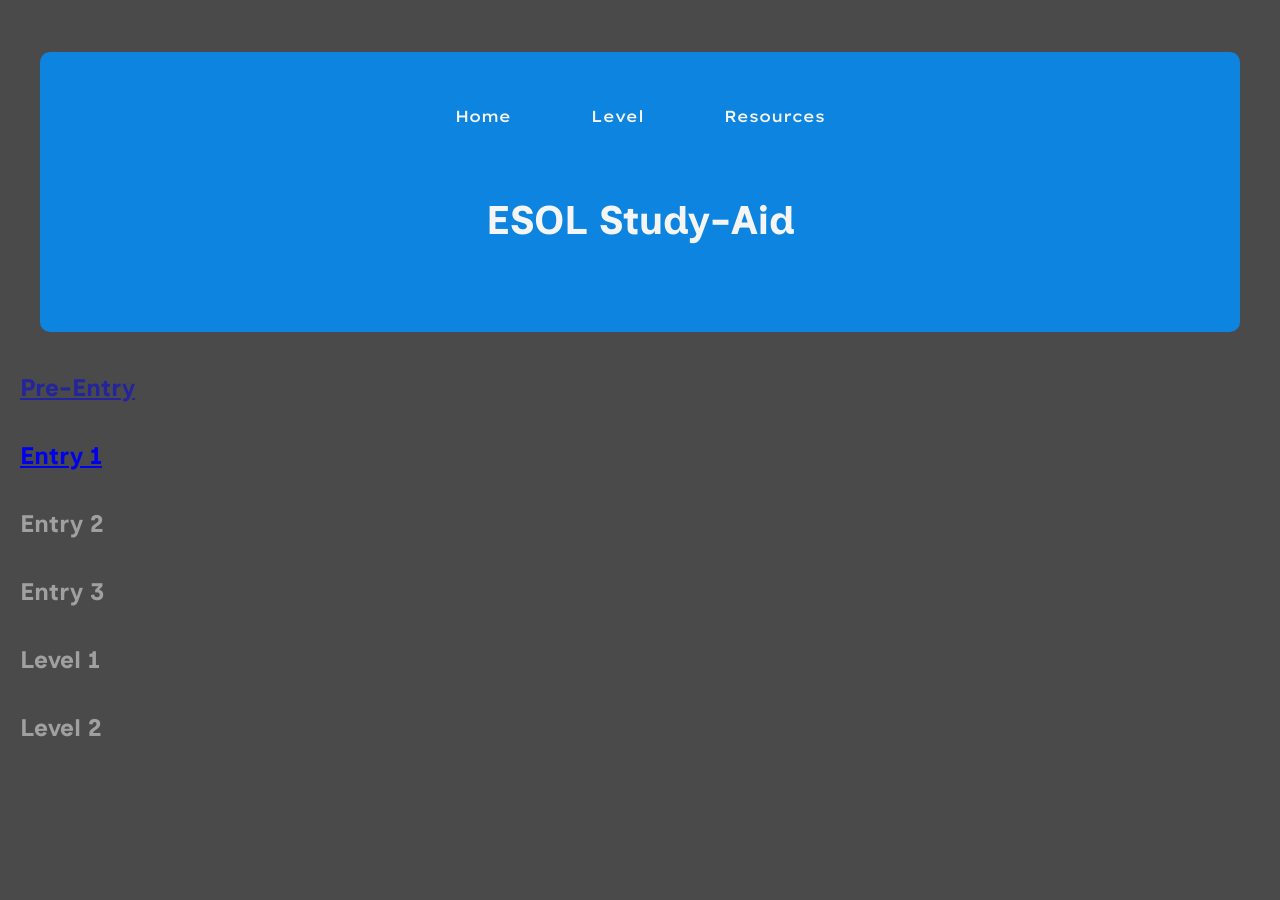
==== index.html @ 905150cc "first page started - CSS to be finished on home page buttons. Next: begin layout and CCS for Level l" ====
<!DOCTYPE html>
<html lang="en">
<head>
    <meta charset="UTF-8">
    <meta name="viewport" content="width=device-width, initial-scale=1.0">
    <title>ESOL Study-Aid</title>
    <link rel="stylesheet" href="styles.css">
</head>
<body>    
    <header>

        <nav>
            <ul>
                <li><a href="index.html">Home</a></li>
                <li><a href="index.html">Level</a></li>
                <li><a href="index.html">Resources</a></li>
            </ul>
        </nav>

        <h1 class="site-title">ESOL Study-Aid</h1>

    </header>


    <div class="flex-container">
        
        <div class="flex-item pre-entry" id="pre-entry">
            <a href="pe-index.html">
                <h2>Pre-Entry</h2>
            </a>
        </div>


        <div class="flex-item entry-1" id="entry-1">
            <a href="e1-index.html">
                <h2>Entry 1</h2>
            </a>
        </div>

        <div class="flex-item inactive" id="entry-2">
            <h2>Entry 2</h2>
        </div>

        <div class="flex-item inactive" id="entry-3">
            <h2>Entry 3</h2>
        </div>

        <div class="flex-item inactive" id="level-1">
            <h2>Level 1</h2>
        </div>

        <div class="flex-item inactive" id="level-2">
            <h2>Level 2</h2>
        </div>

    </div>
    
</body>
</html>
---- styles.css ----
/*     Import Google Fonts   */
@import url('https://fonts.googleapis.com/css2?family=Lexend+Exa:wght@100..900&display=swap');
@import url('https://fonts.googleapis.com/css2?family=Inclusive+Sans:ital,wght@0,300..700;1,300..700&family=Lexend+Exa:wght@100..900&display=swap');

/*     Global Styles   */
:root {
    --base-color: #494a49;
    --base-header-color: #0d85e0;
    --highlight-color: #fcc203;
    --text-color: #f5f5f5;
    --primary-color: #ff6f61;
    --secondary-color: #4caf50;
    --color-1: #ff6f61;
    --color-2: #4caf50;
    --color-3: #2196f3;
}

/*     Reset Styles (spacings/layout   */
* {
    margin: 0;
    padding: 0; 
    box-sizing: border-box;
}

html {
    font-family: 'Lexend Exa', sans-serif;
    font-size: 16px;
    color: var(--text-color);
}

body {
    background-color: var(--base-color);
    line-height: 2;
    padding: 20px;
}

h1, h2, h3, h4, h5, h6 {
    font-family: 'Inclusive Sans', sans-serif;
    margin-bottom: 20px;
}

nav {
    margin: 1em auto 3em auto;
    width: min(1000px, 100%);
}

nav ul {
    display: flex;
    justify-content: center;
    list-style: none;
    gap: 5em;
}

nav a {
    text-decoration: none;
    color: var(--text-color);
    font-weight: 500;
}

nav a:hover {
    text-decoration: underline;
    color: var(--highlight-color);
    transition: color 0.3s ease;
}

header, section {
    margin: 2em auto;
    width: min(75em, 100%);
    background-color: var(--base-header-color);
    padding: min(2em, 15%);
    border-radius: 10px;
}

.site-title {
    font-size: 2.5rem;
    text-align: center;
    margin-bottom: 1em;
}

.flex-item.inactive {
            opacity: 0.5;
            pointer-events: none;
            filter: grayscale(100%);
}

.flex-item.pre-entry {
            opacity: 0.5;
            color: var(--text-color);
}
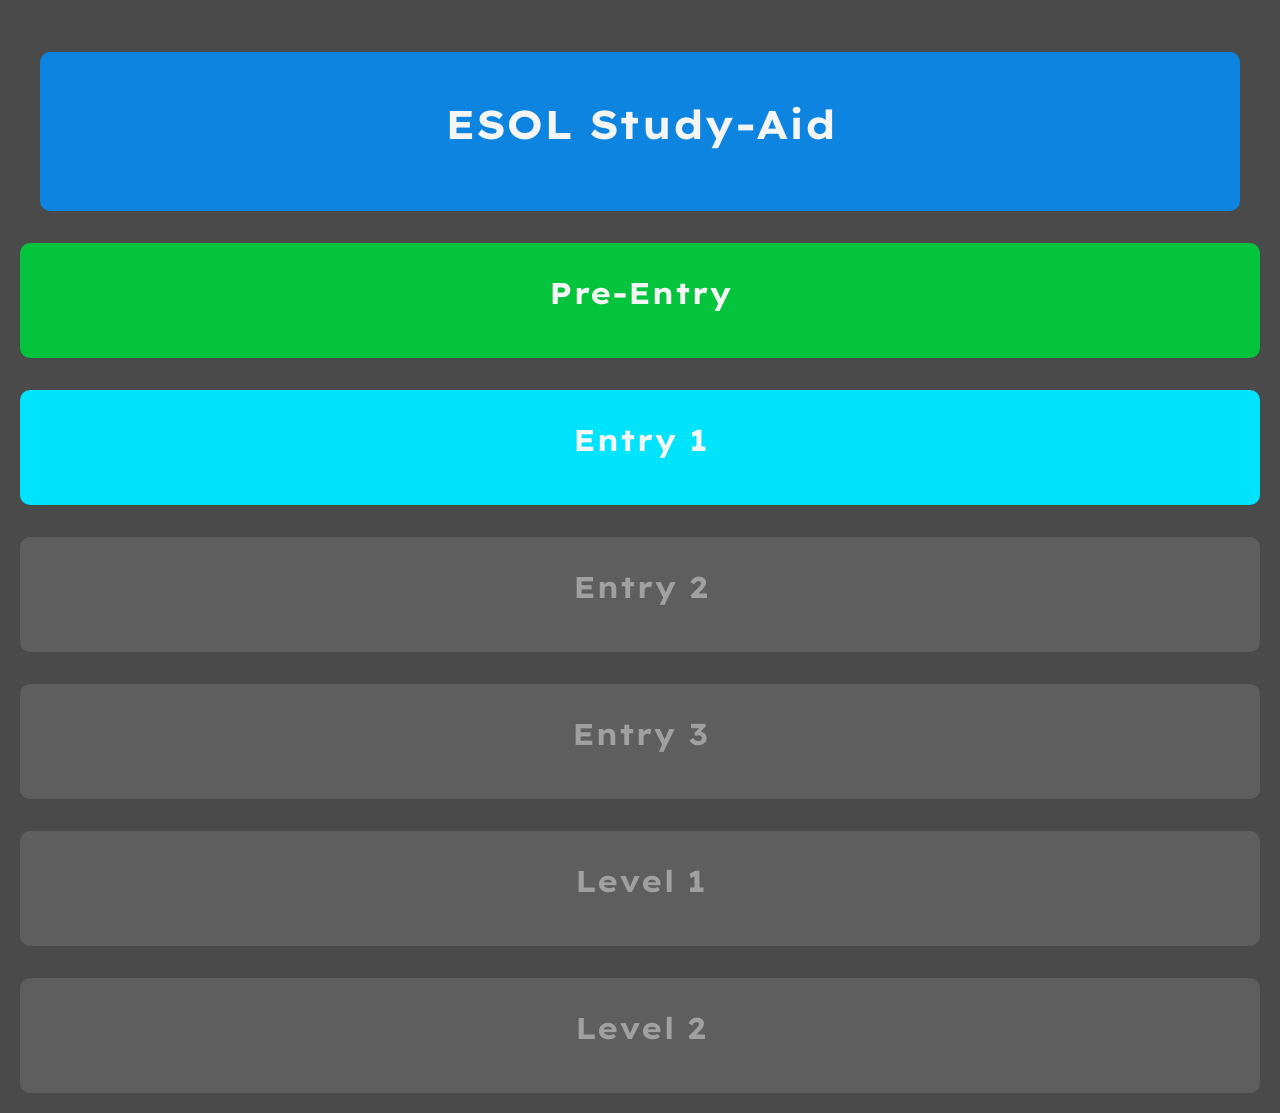
==== commit 8c0c8dc0: "comp: basic navigation and styling for index, level and resouce pages. /next: review media queries f" ====
--- a/index.html
+++ b/index.html
@@ -9,13 +9,13 @@
 <body>    
     <header>
 
-        <nav>
+        <!-- <nav>
             <ul>
                 <li><a href="index.html">Home</a></li>
                 <li><a href="index.html">Level</a></li>
                 <li><a href="index.html">Resources</a></li>
             </ul>
-        </nav>
+        </nav> -->
 
         <h1 class="site-title">ESOL Study-Aid</h1>
 
@@ -25,14 +25,13 @@
     <div class="flex-container">
         
         <div class="flex-item pre-entry" id="pre-entry">
-            <a href="pe-index.html">
+            <a href="level/pe-index.html">
                 <h2>Pre-Entry</h2>
             </a>
         </div>
 
-
         <div class="flex-item entry-1" id="entry-1">
-            <a href="e1-index.html">
+            <a href="level/e1-index.html">
                 <h2>Entry 1</h2>
             </a>
         </div>
--- a/styles.css
+++ b/styles.css
@@ -8,11 +8,24 @@
     --base-header-color: #0d85e0;
     --highlight-color: #fcc203;
     --text-color: #f5f5f5;
-    --primary-color: #ff6f61;
-    --secondary-color: #4caf50;
-    --color-1: #ff6f61;
-    --color-2: #4caf50;
-    --color-3: #2196f3;
+
+    --color-PE: #04c43e;
+    --secondary-color-PE: #8bf7ab;
+
+    --color-E1: #00e3fc;
+    --secondary-color-E1: #82e9f5;
+    
+    --color-E2: #fc9700;
+    --secondary-color-E2: #fce38b;
+
+    --color-E3: #fc6100;
+    --secondary-color-E3: #fce38b;
+
+    --color-L1: #fc2e00;
+    --secondary-color-L1: #fce38b;
+
+    --color-L2: #fc0076;
+    --secondary-color-L2: #fce38b;
 }
 
 /*     Reset Styles (spacings/layout   */
@@ -22,6 +35,8 @@
     box-sizing: border-box;
 }
 
+/*     Base Styles   */
+
 html {
     font-family: 'Lexend Exa', sans-serif;
     font-size: 16px;
@@ -30,13 +45,14 @@
 
 body {
     background-color: var(--base-color);
+    font-family: 'Inclusive Sans', sans-serif;
     line-height: 2;
     padding: 20px;
 }
 
 h1, h2, h3, h4, h5, h6 {
-    font-family: 'Inclusive Sans', sans-serif;
-    margin-bottom: 20px;
+    font-family: 'Lexend Exa', sans-serif;
+    margin-bottom: 15px;
 }
 
 nav {
@@ -71,19 +87,191 @@
     border-radius: 10px;
 }
 
+/*     Home Page Styles   */
+
 .site-title {
     font-size: 2.5rem;
     text-align: center;
-    margin-bottom: 1em;
+}
+
+.flex-container {
+    display: flex;
+    flex-direction: column;
+    gap: 2em;
+    align-items: center;
 }
 
 .flex-item.inactive {
-            opacity: 0.5;
-            pointer-events: none;
-            filter: grayscale(100%);
+    opacity: 0.5;
+    pointer-events: none;
+    filter: grayscale(100%);
+    text-align: center;
+    font-size: 1.25em;
+    width: min(75em, 100%);
+    background-color: var(--base-header-color);
+    padding: min(1em, 15%);
+    border-radius: 10px;
+}
+
+.flex-item.pre-entry a {
+    text-decoration: none;
+    color: var(--text-color);
 }
 
 .flex-item.pre-entry {
-            opacity: 0.5;
-            color: var(--text-color);
+    text-align: center;
+    font-size: 1.25em;
+    width: min(75em, 100%);
+    background-color: var(--color-PE);
+    padding: min(1em, 15%);
+    border-radius: 10px;
+}
+
+
+.flex-item.entry-1 a {
+    text-decoration: none;
+    color: var(--text-color);
+}
+
+.flex-item.entry-1 {
+    text-align: center;
+    font-size: 1.25em;
+    width: min(75em, 100%);
+    background-color: var(--color-E1);
+    padding: min(1em, 15%);
+    border-radius: 10px;
+}
+
+
+/*   Level Styles   */
+
+.PE-level-header {
+    background-color: var(--color-PE);
+    padding: 1em;
+    border-radius: 10px;
+    text-align: center;
+}
+
+.E1-level-header {
+    background-color: var(--color-E1);
+    padding: 1em;
+    border-radius: 10px;
+    text-align: center;
+}
+
+
+/*   Resources Styles   */
+
+/*   Pre-Entry Resources Styles   */
+.PE-resource-header {
+    background-color: var(--color-PE);
+    padding: 1em;
+    border-radius: 10px;
+    text-align: center;
+}
+
+.pre-entry-resource {
+    text-align: center;
+    font-size: 1.25em;
+    list-style: none;
+    width: min(75em, 100%);
+    background-color: var(--base-color);
+    padding: min(1em, 15%);
+    border-radius: 10px;
+    border-color: var(--color-PE);
+    border-width: 5px;
+    border-style: solid;
+}
+
+.pre-entry-resource h2 {
+    display: column;
+    justify-content: center;
+    list-style: none;
+    color: var(--color-PE);
+    gap: 5em;
+}
+
+.pre-entry-resource h3 {
+    display: column;
+    justify-content: center;
+    list-style: none;
+    color: var(--secondary-color-PE);
+    gap: 5em;
+}
+
+.pre-entry-resource ul {
+    display: column;
+    justify-content: center;
+    list-style: none;
+    font-size: 1.5em;
+    gap: 5em;
+}
+
+#PE-homework-task a {
+    display: column;
+    justify-content: center;
+    list-style: none;
+    color: var(--secondary-color-PE);
+    font-size: 1em;
+    gap: 5em;
+}
+
+/*   Entry 1 Resources Styles   */
+.E1-resource-header {
+    background-color: var(--color-E1);
+    padding: 1em;
+    border-radius: 10px;
+    text-align: center;
+}
+.entry-1-resource {
+    text-align: center;
+    font-size: 1.25em;
+    list-style: none;
+    width: min(75em, 100%);
+    background-color: var(--base-color);
+    padding: min(1em, 15%);
+    border-radius: 10px;
+    border-color: var(--color-E1);
+    border-width: 5px;
+    border-style: solid;
+}
+
+.entry-1-resource h2 {
+    display: column;
+    justify-content: center;
+    list-style: none;
+    color: var(--color-E1);
+    gap: 5em;
+}
+
+.entry-1-resource h3 {
+    display: column;
+    justify-content: center;
+    list-style: none;
+    color: var(--secondary-color-E1);
+    gap: 5em;
+}
+
+.entry-1-resource ul {
+    display: column;
+    justify-content: center;
+    list-style: none;
+    font-size: 1.5em;
+    gap: 5em;
+}
+
+#e1-homework-task a {
+    display: column;
+    justify-content: center;
+    list-style: none;
+    color: var(--secondary-color-E1);
+    font-size: 1em;
+    gap: 5em;
+}
+
+/* media queries */
+@media (max-width: 988px) {
+    .flex-item {
+        width: 100%;
+    }
 }
